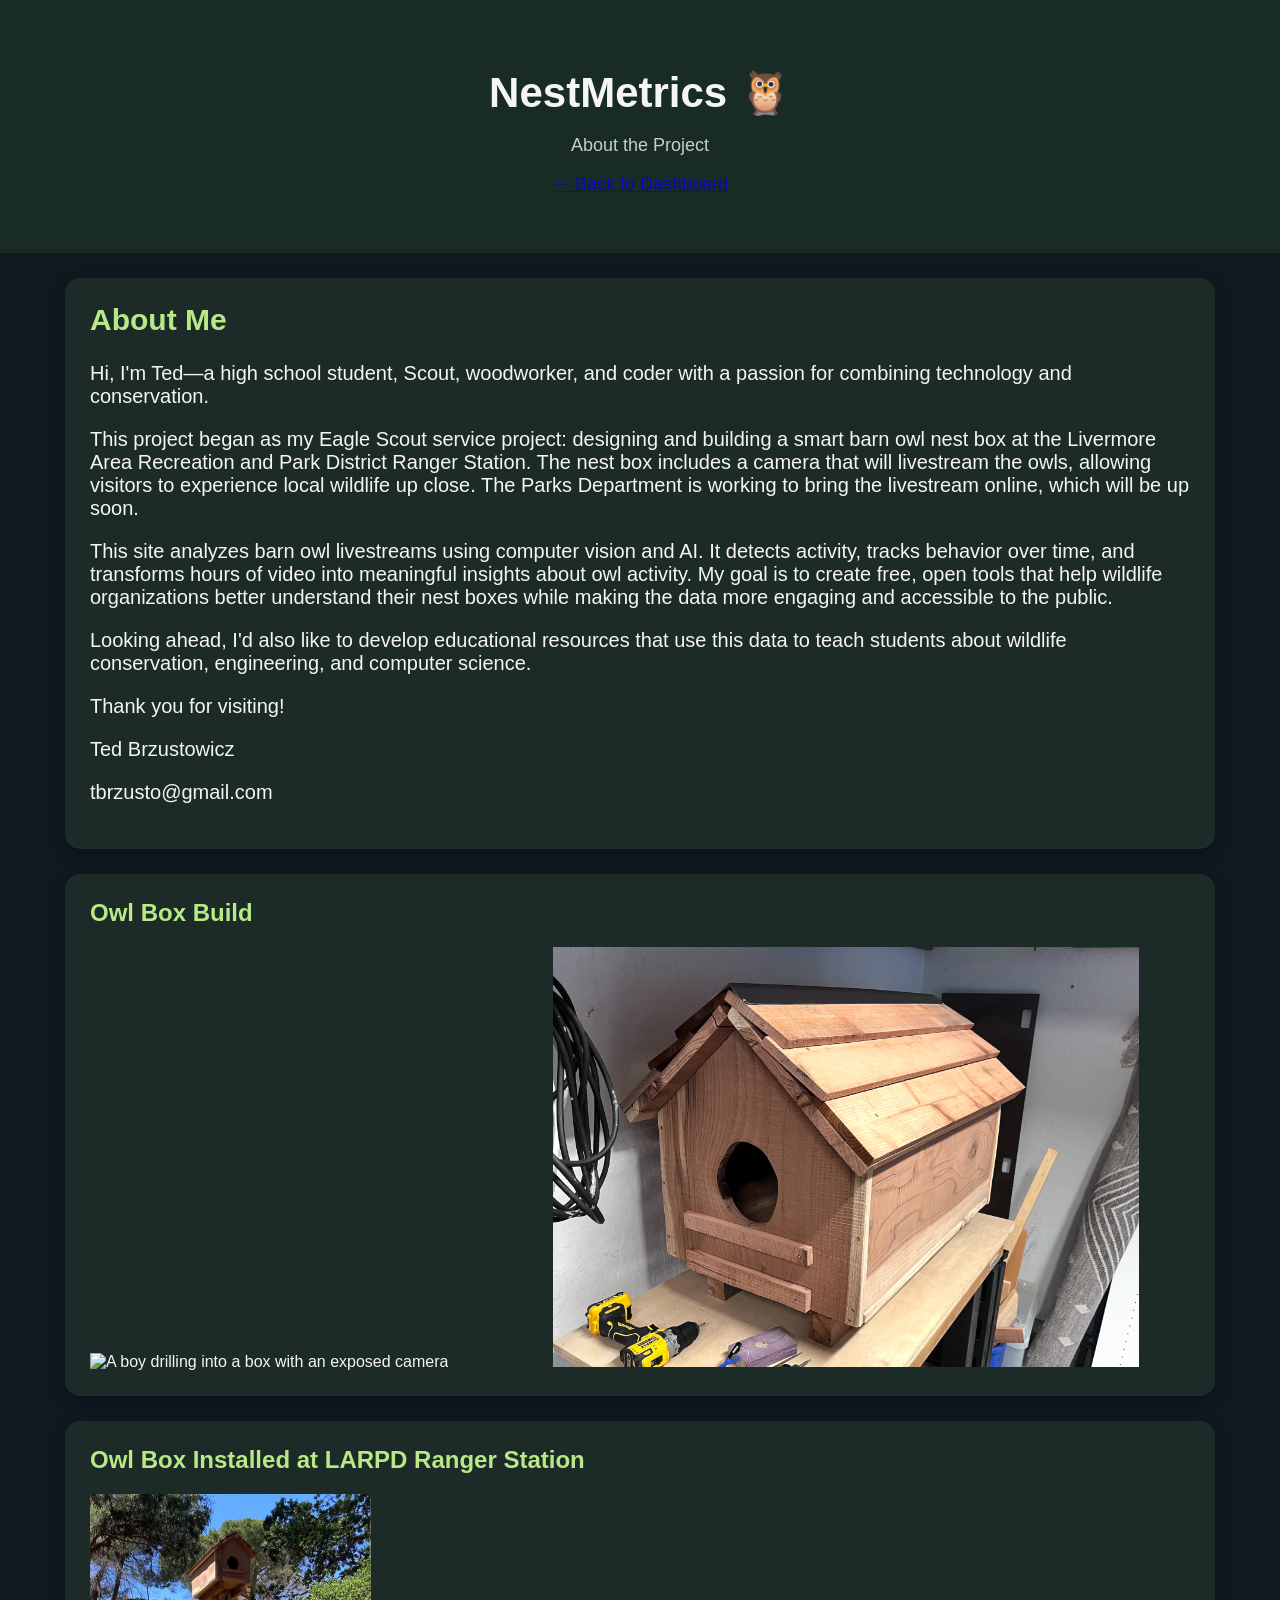
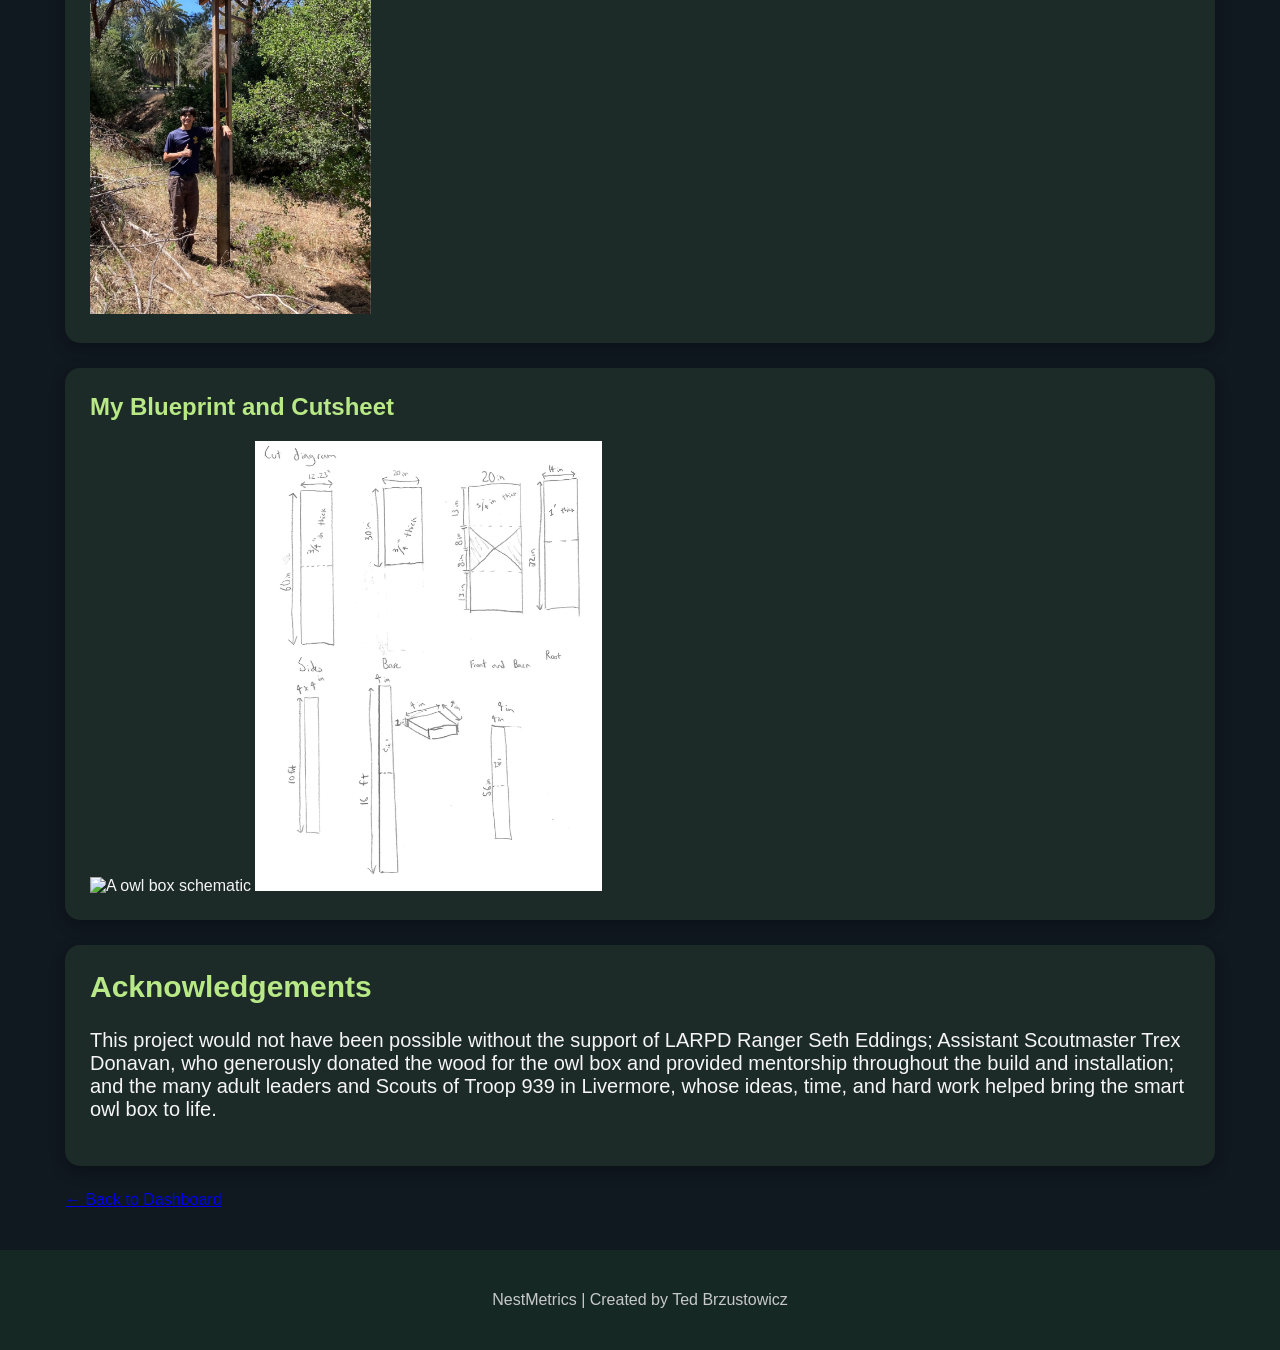
==== docs/about.html @ 57b9748a "Update about.html" ====
<!DOCTYPE html>
<html lang="en">
<head>
    <meta charset="UTF-8">
    <meta name="viewport" content="width=device-width, initial-scale=1.0">
    <title>About | NestMetrics</title>
    <link rel="stylesheet" href="style.css">
</head>
<body>
    <header>
        <h1>NestMetrics 🦉</h1>
        <p>About the Project</p>
        
        <p><a href="index.html">&larr; Back to Dashboard</a></p>
    </header>
    <main>
        <div class="card" style="font-size: 20px;">
            <h2>About Me</h2>
            <p>Hi, I'm Ted—a high school student, Scout, woodworker, and coder with a passion for combining technology and conservation.</p>
            
            <p>This project began as my Eagle Scout service project: designing and building a smart barn owl nest box at the Livermore Area Recreation and Park District Ranger Station. The nest box includes a camera that will livestream the owls, allowing visitors to experience local wildlife up close. The Parks Department is working to bring the livestream online, which will be up soon.</p>

            <p>This site analyzes barn owl livestreams using computer vision and AI. It detects activity, tracks behavior over time, and transforms hours of video into meaningful insights about owl activity. My goal is to create free, open tools that help wildlife organizations better understand their nest boxes while making the data more engaging and accessible to the public.</p>

            <p>Looking ahead, I'd also like to develop educational resources that use this data to teach students about wildlife conservation, engineering, and computer science.</p>

            <p>Thank you for visiting!</p>

            <p>Ted Brzustowicz</p>
            <p>tbrzusto@gmail.com</p>
            
        </div>

        <div class="card">
            <h2>Owl Box Build</h2>
            
            <img src="box_drilling.webp" style="width: auto; height: 420px; margin-right: 100px;" alt="A boy drilling into a box with an exposed camera">
            <img src="box_complete.webp" style="width: auto; height: 420px;" alt="A complete owl box sitting on a table">
            
        </div>

        <div class="card">
            <h2>Owl Box Installed at LARPD Ranger Station</h2>
            
            <img src="box_me.webp" style="width: auto; height: 420px;" alt="A smiling boy and a tall owl box">
            
        </div>

        <div class="card">
            <h2>My Blueprint and Cutsheet</h2>
            
            <img src="Final Schematic - Owl Box.webp" style="width: auto; height: 450px;" alt="A owl box schematic">
            <img src="Cut Diagram.webp" style="width: auto; height: 450px;" alt="A cut sheet for a bunch of wood">
            
        </div>
        
        <div class="card" style="font-size: 20px;">
            <h2>Acknowledgements</h2>
            <p>This project would not have been possible without the support of LARPD Ranger Seth Eddings; Assistant Scoutmaster Trex Donavan, who generously donated the wood for the owl box and provided mentorship throughout the build and installation; and the many adult leaders and Scouts of Troop 939 in Livermore, whose ideas, time, and hard work helped bring the smart owl box to life.</p>
            
        </div>
        
        
        <p><a href="index.html">&larr; Back to Dashboard</a></p>
    </main>
    <footer>
        <p>NestMetrics | Created by Ted Brzustowicz</p>
    </footer>
</body>
</html>
---- docs/style.css ----
* {
    box-sizing: border-box;
}

body {
    margin: 0;
    font-family: Arial, Helvetica, sans-serif;
    background: #101820;
    color: #f5f5f5;
}


/* Header */

header {
    text-align: center;
    padding: 40px 20px;
    background: #182c25;
}

header h1 {
    font-size: 42px;
    margin-bottom: 10px;
}

header p {
    font-size: 18px;
    opacity: 0.8;
}


/* Main layout */

main {
    max-width: 1200px;
    margin: auto;
    padding: 25px;
}

/* Stream switch nav */
.stream-nav {
    display: flex;
    justify-content: center;
    gap: 10px;
    padding: 0 20px 20px;
    flex-wrap: wrap;
}
.stream-btn {
    padding: 15px 75px;
    border-radius: 10px;
    background: #1c2b27;
    color: #f5f5f5;
    font-size: 15px;
    font-weight: bold;
    text-decoration: none;
    transition: background 0.2s ease, color 0.2s ease;
    border: 2px solid #2e4a26;
}
.stream-btn:hover {
    background: #6fae53;
    color: #101820;
}
.stream-btn.active {
    background: #b8e986;
    color: #101820;
    box-shadow: inset 0 2px 4px rgba(0,0,0,0.4);
    pointer-events: none;
}
.stream-btn:visited {
    color: #f5f5f5;
}
.stream-btn.active:visited {
    color: #101820;
}

/* Cards */

.card {
    background: #1c2b27;
    border-radius: 15px;
    padding: 25px;
    margin-bottom: 25px;
    box-shadow: 0 5px 15px rgba(0,0,0,0.3);
}


.card h2 {
    margin-top: 0;
    color: #b8e986;
}


/* Video */

.video-container {
    position: relative;
    width: 100%;
    padding-bottom: 56.25%;
    height: 0;
    overflow: hidden;
    border-radius: 10px;
}


.video-container iframe {
    position: absolute;
    width: 100%;
    height: 100%;
    border: none;
}



/* Dashboard cards */

.dashboard-grid {
    display: grid;
    grid-template-columns: repeat(3, 1fr);
    gap: 20px;
}


.dashboard-grid .card {
    text-align: center;
}


.dashboard-grid p {
    font-size: 32px;
    font-weight: bold;
    margin-bottom: 0;
    color: #ffffff;
}

/* Temp & Weather */

.weather-dashboard-grid {
    display: grid;
    grid-template-columns: repeat(2, 1fr);
    gap: 20px;
}


.weather-dashboard-grid .card {
    text-align: center;
}


.weather-dashboard-grid p {
    font-size: 32px;
    font-weight: bold;
    margin-bottom: 0;
    color: #ffffff;
}


/* Charts */

canvas {
    max-height: 400px;
}



/* Footer */

footer {
    text-align: center;
    padding: 25px;
    background: #182c25;
    opacity: 0.8;
}



/* Mobile support */

@media (max-width: 900px) {

    .dashboard-grid {
        grid-template-columns: repeat(2, 1fr);
    }

}


@media (max-width: 600px) {

    header h1 {
        font-size: 32px;
    }


    .dashboard-grid {
        grid-template-columns: 1fr;
    }


    main {
        padding: 15px;
    }

}

a:visited {
  color: royalblue; /* Replace 'blue' with the website's link color */
}
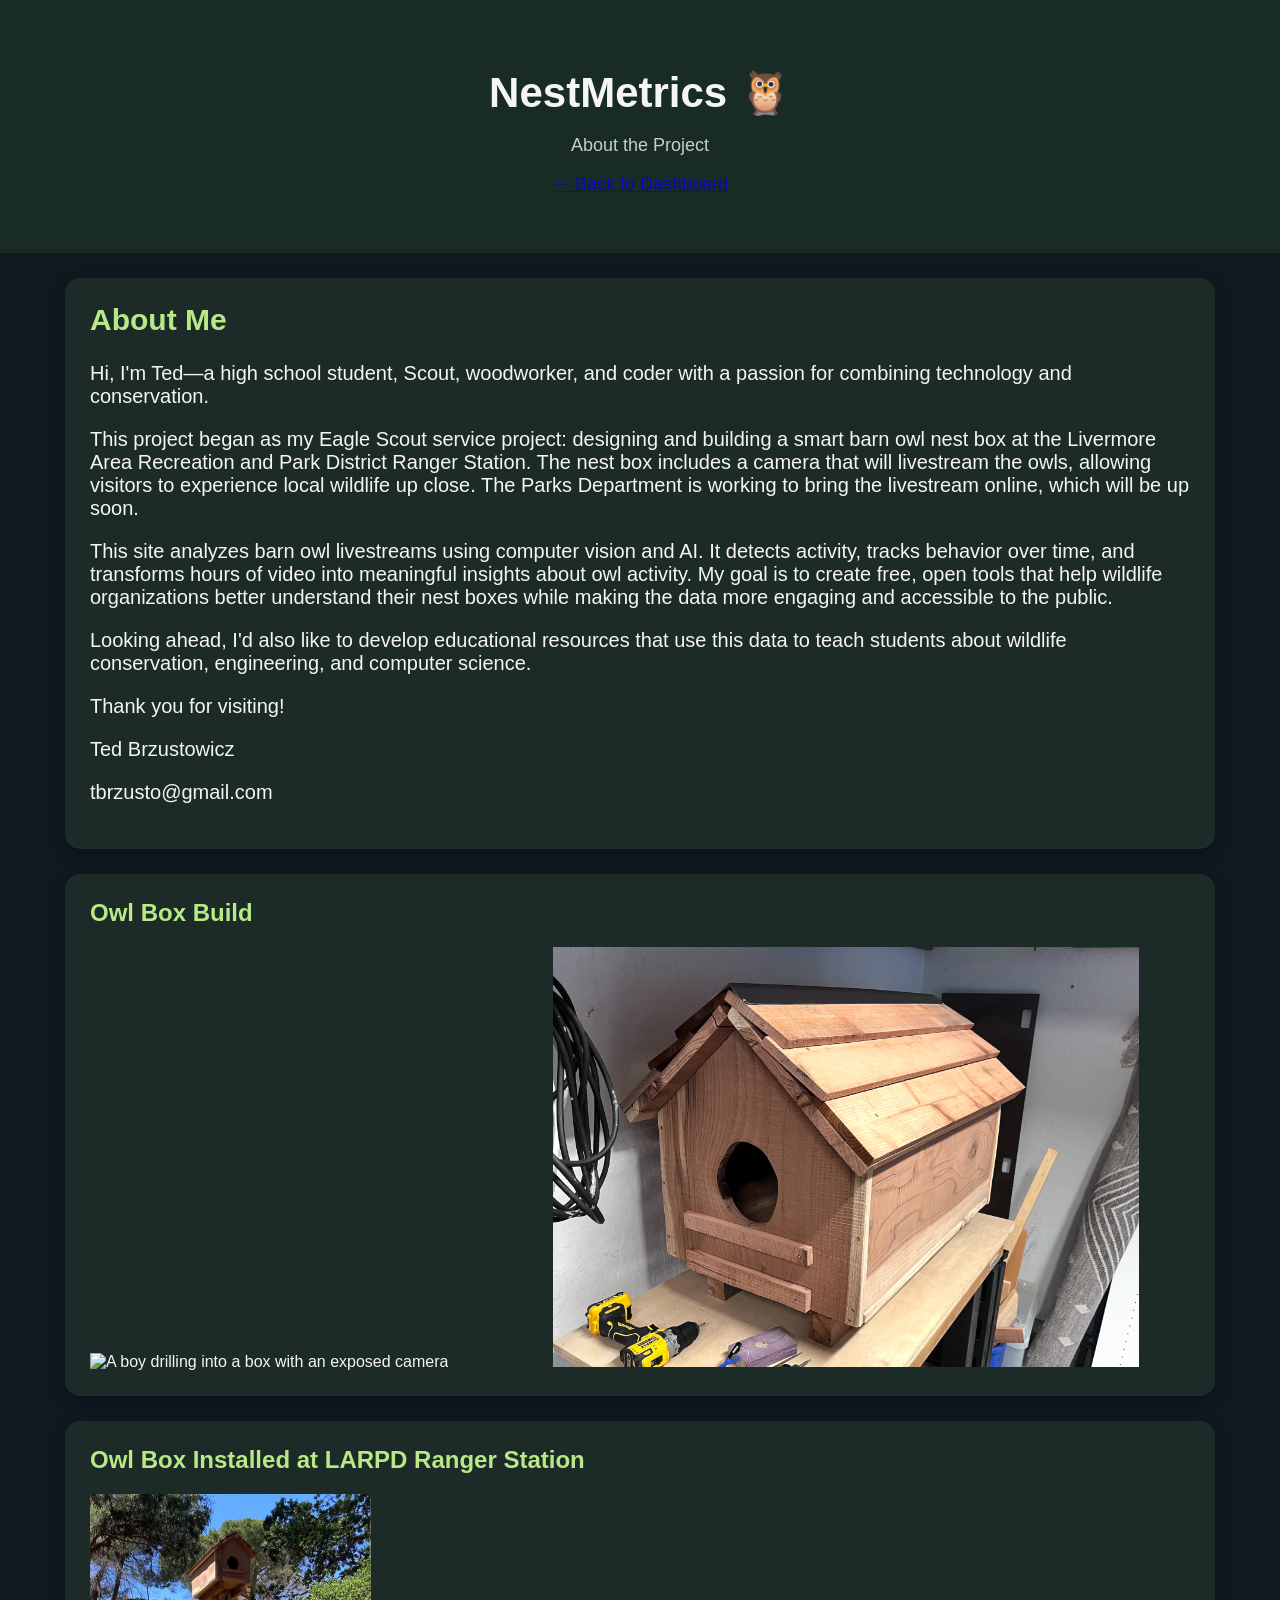
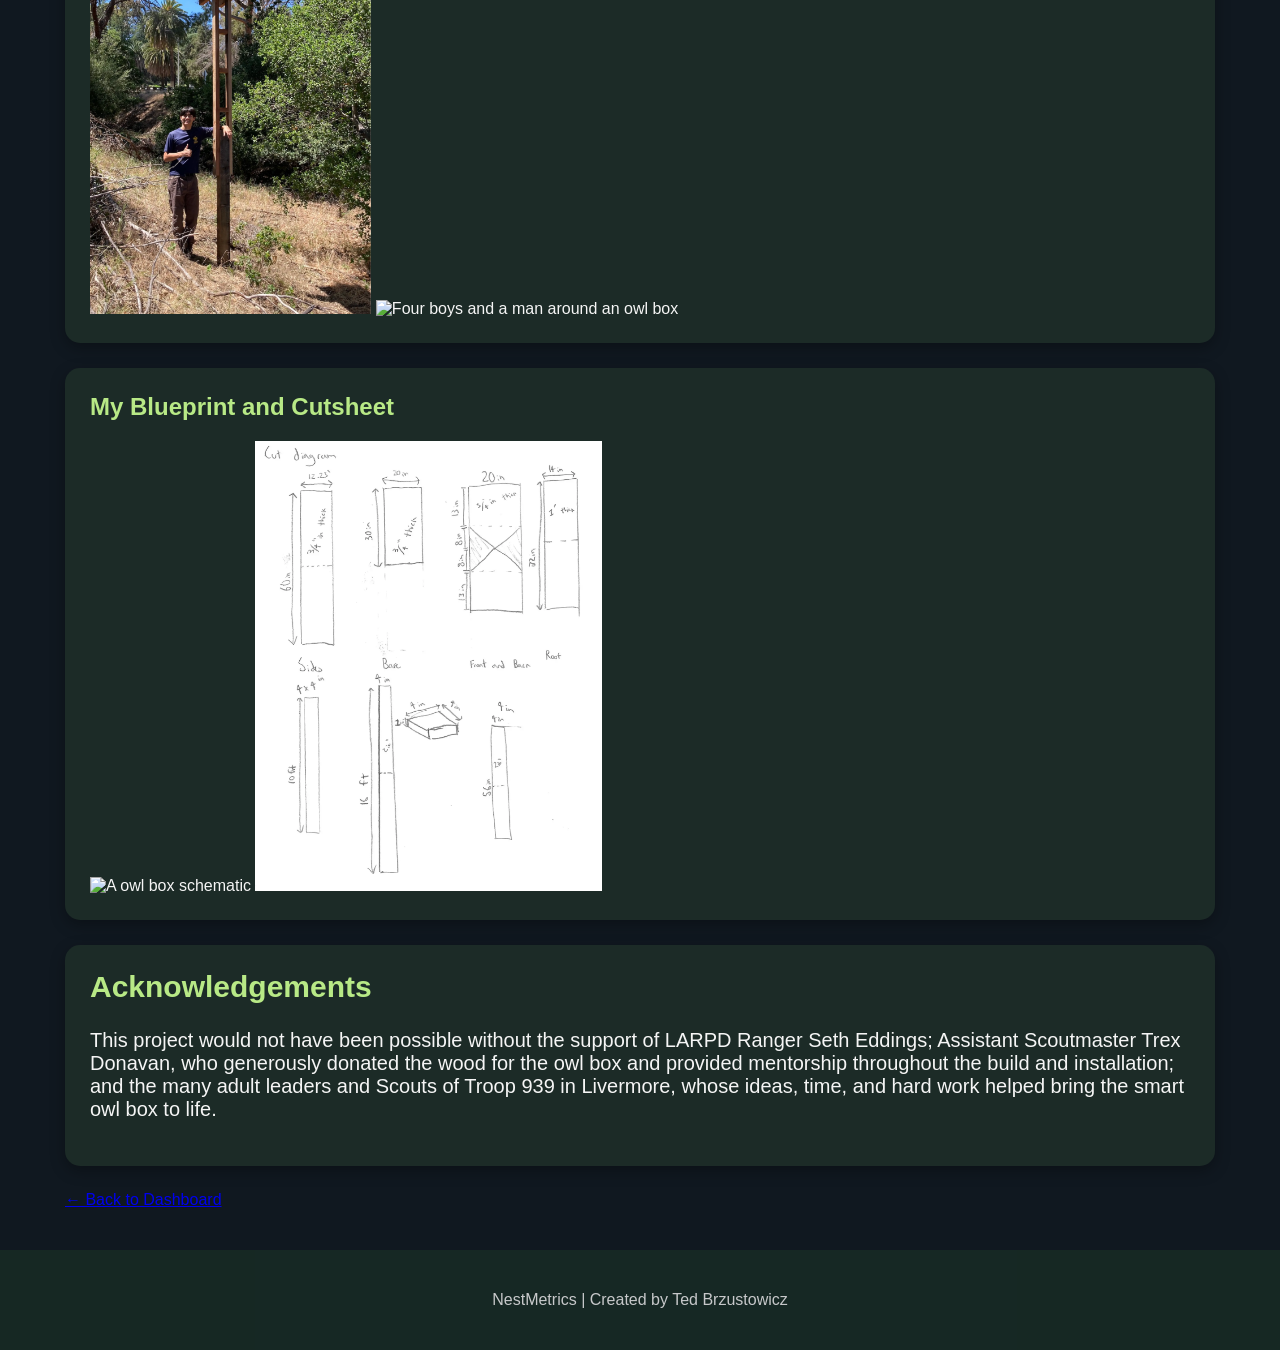
==== commit 0b8f0681: "Update about.html" ====
--- a/docs/about.html
+++ b/docs/about.html
@@ -4,6 +4,7 @@
     <meta charset="UTF-8">
     <meta name="viewport" content="width=device-width, initial-scale=1.0">
     <title>About | NestMetrics</title>
+    <link rel="icon" type="image/png" href="owl-favicon-32x32.png">
     <link rel="stylesheet" href="style.css">
 </head>
 <body>
@@ -43,6 +44,7 @@
             <h2>Owl Box Installed at LARPD Ranger Station</h2>
             
             <img src="box_me.webp" style="width: auto; height: 420px;" alt="A smiling boy and a tall owl box">
+            <img src="box_together" style="width: auto; height: 420px;" alt="Four boys and a man around an owl box">
             
         </div>
 
--- a/docs/style.css
+++ b/docs/style.css
@@ -202,6 +202,26 @@
 
 }
 
+/* Share Button */
+
+.share-button {
+    padding: 10px 75px;
+    border-radius: 10px;
+    background: #1c2b27;
+    color: #f5f5f5;
+    font-size: 15px;
+    font-weight: bold;
+    text-decoration: none;
+    transition: background 0.2s ease, color 0.2s ease;
+    border: 2px solid #2e4a26;
+}
+.share-button:hover {
+    background: #6fae53;
+    color: #101820;
+.share-button:visited {
+    color: #f5f5f5;
+}
+
 a:visited {
   color: royalblue; /* Replace 'blue' with the website's link color */
 }
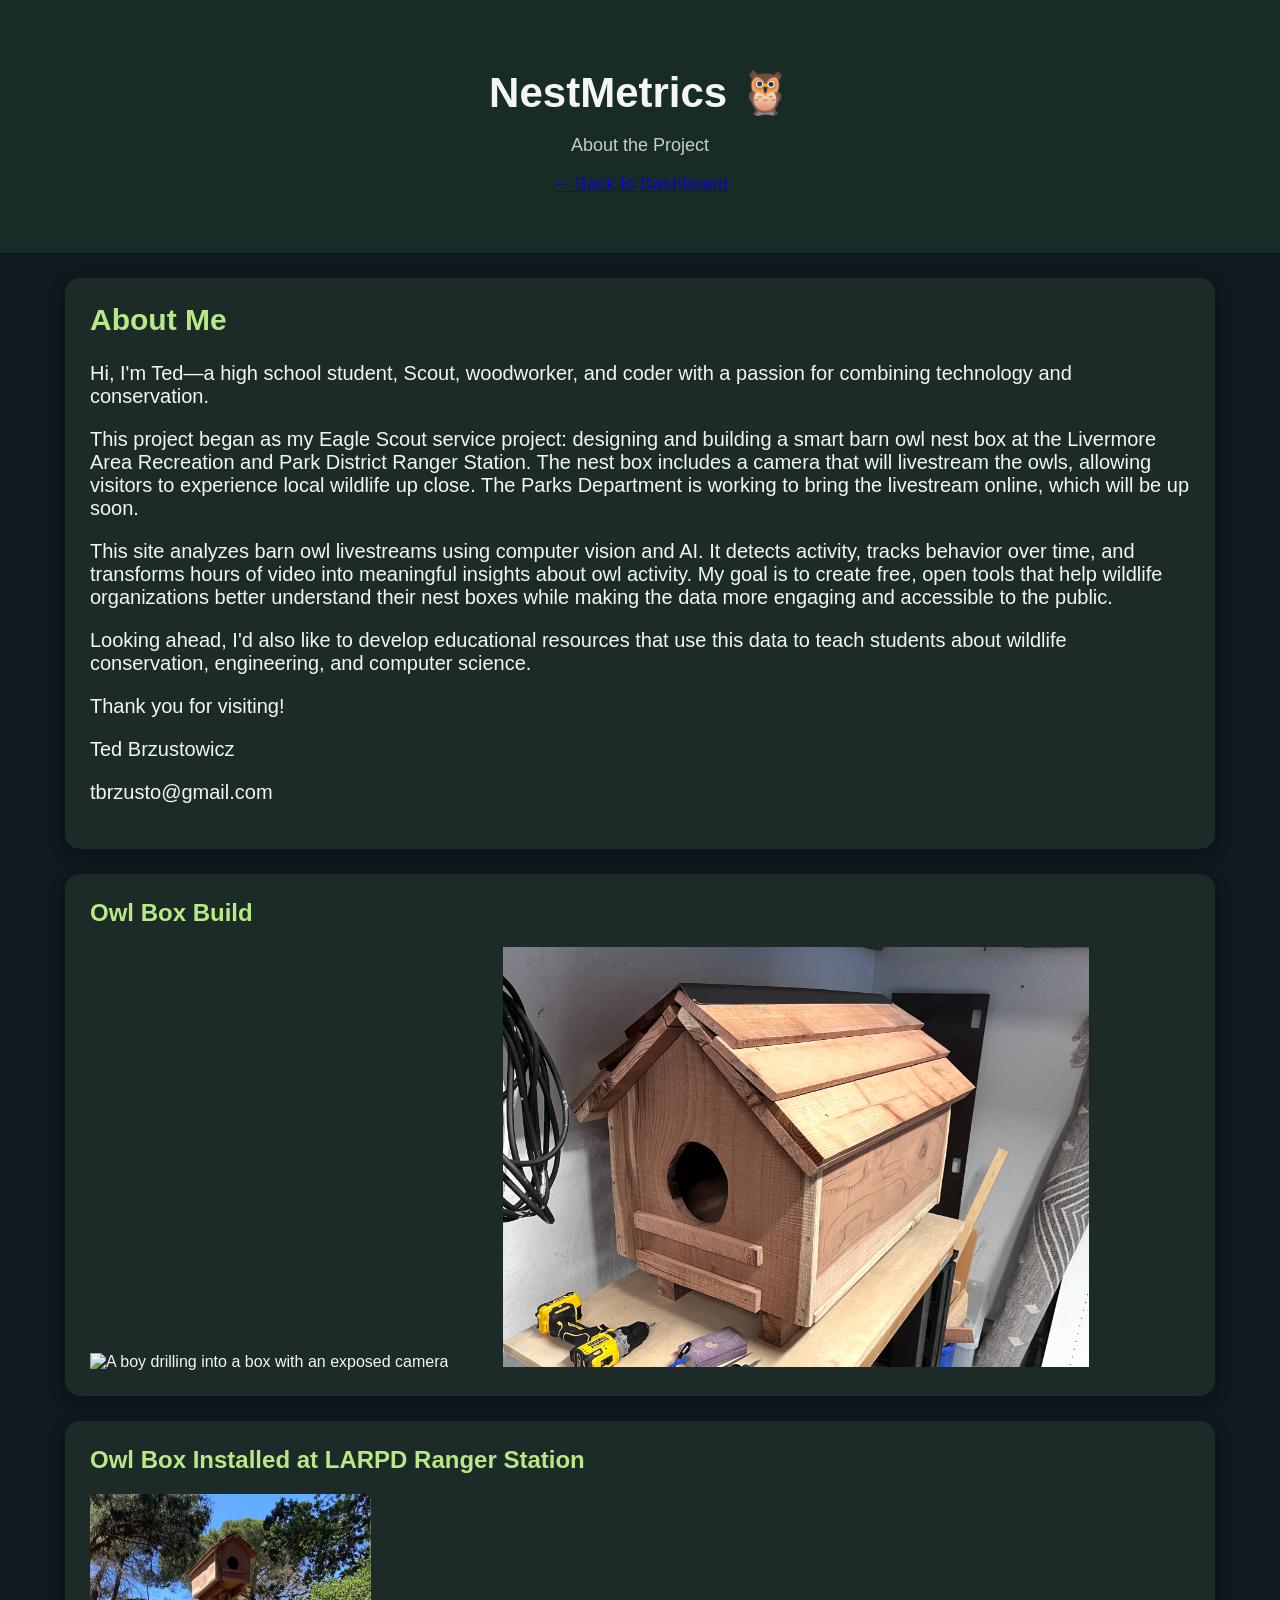
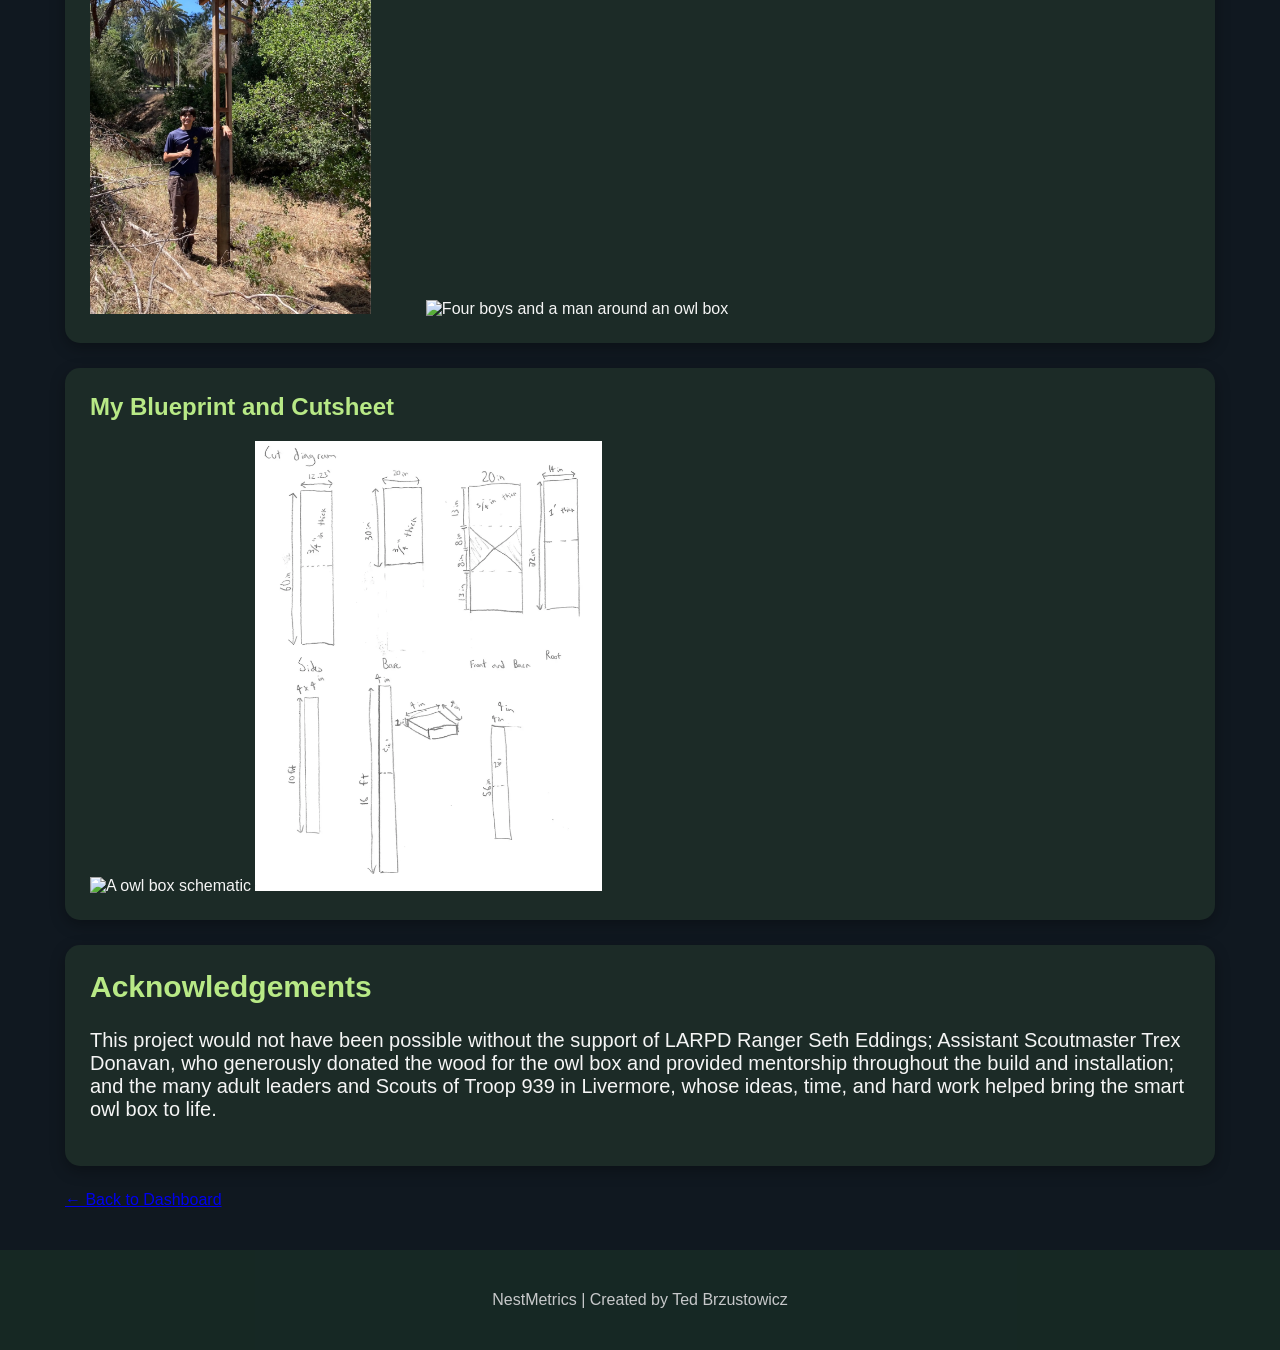
==== commit da4187b1: "Update about.html" ====
--- a/docs/about.html
+++ b/docs/about.html
@@ -35,7 +35,7 @@
         <div class="card">
             <h2>Owl Box Build</h2>
             
-            <img src="box_drilling.webp" style="width: auto; height: 420px; margin-right: 100px;" alt="A boy drilling into a box with an exposed camera">
+            <img src="box_drilling.webp" style="width: auto; height: 420px; margin-right: 50px;" alt="A boy drilling into a box with an exposed camera">
             <img src="box_complete.webp" style="width: auto; height: 420px;" alt="A complete owl box sitting on a table">
             
         </div>
@@ -43,7 +43,7 @@
         <div class="card">
             <h2>Owl Box Installed at LARPD Ranger Station</h2>
             
-            <img src="box_me.webp" style="width: auto; height: 420px;" alt="A smiling boy and a tall owl box">
+            <img src="box_me.webp" style="width: auto; height: 420px; margin-right: 50px;" alt="A smiling boy and a tall owl box">
             <img src="box_together" style="width: auto; height: 420px;" alt="Four boys and a man around an owl box">
             
         </div>
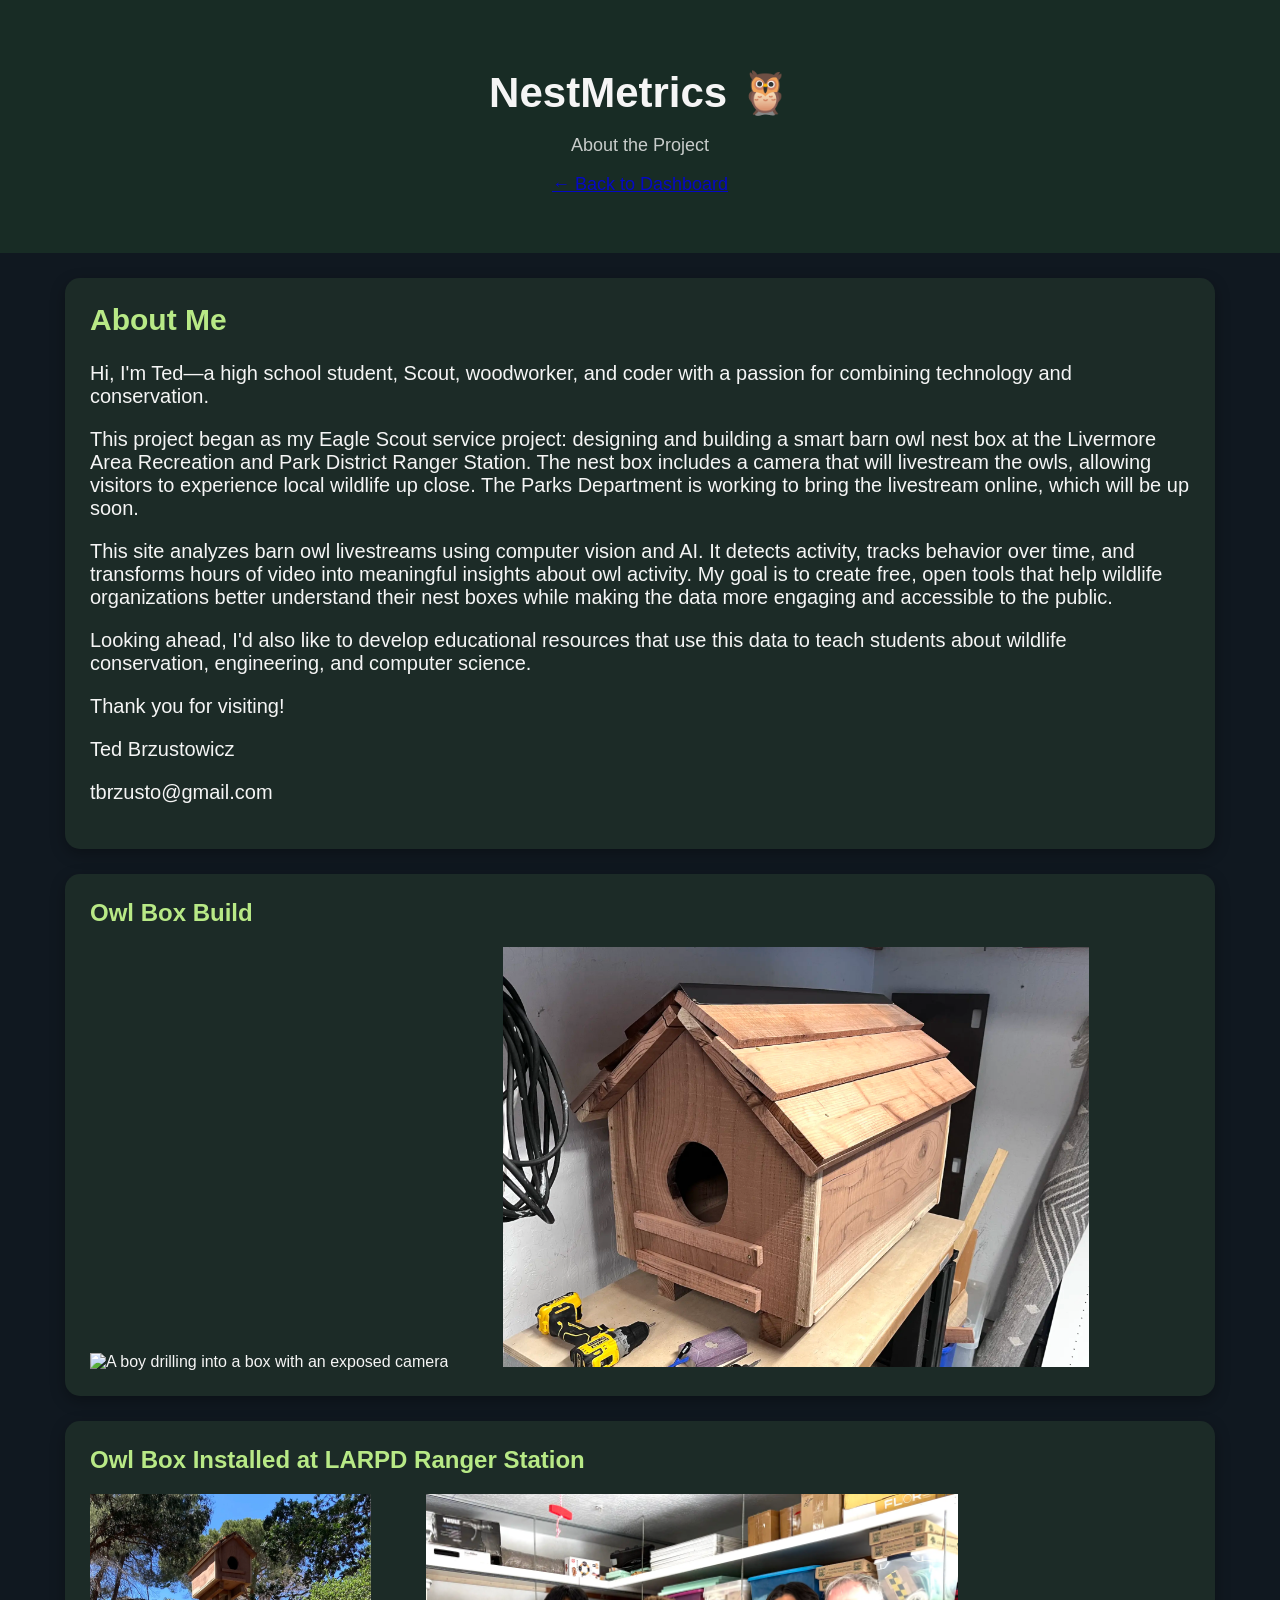
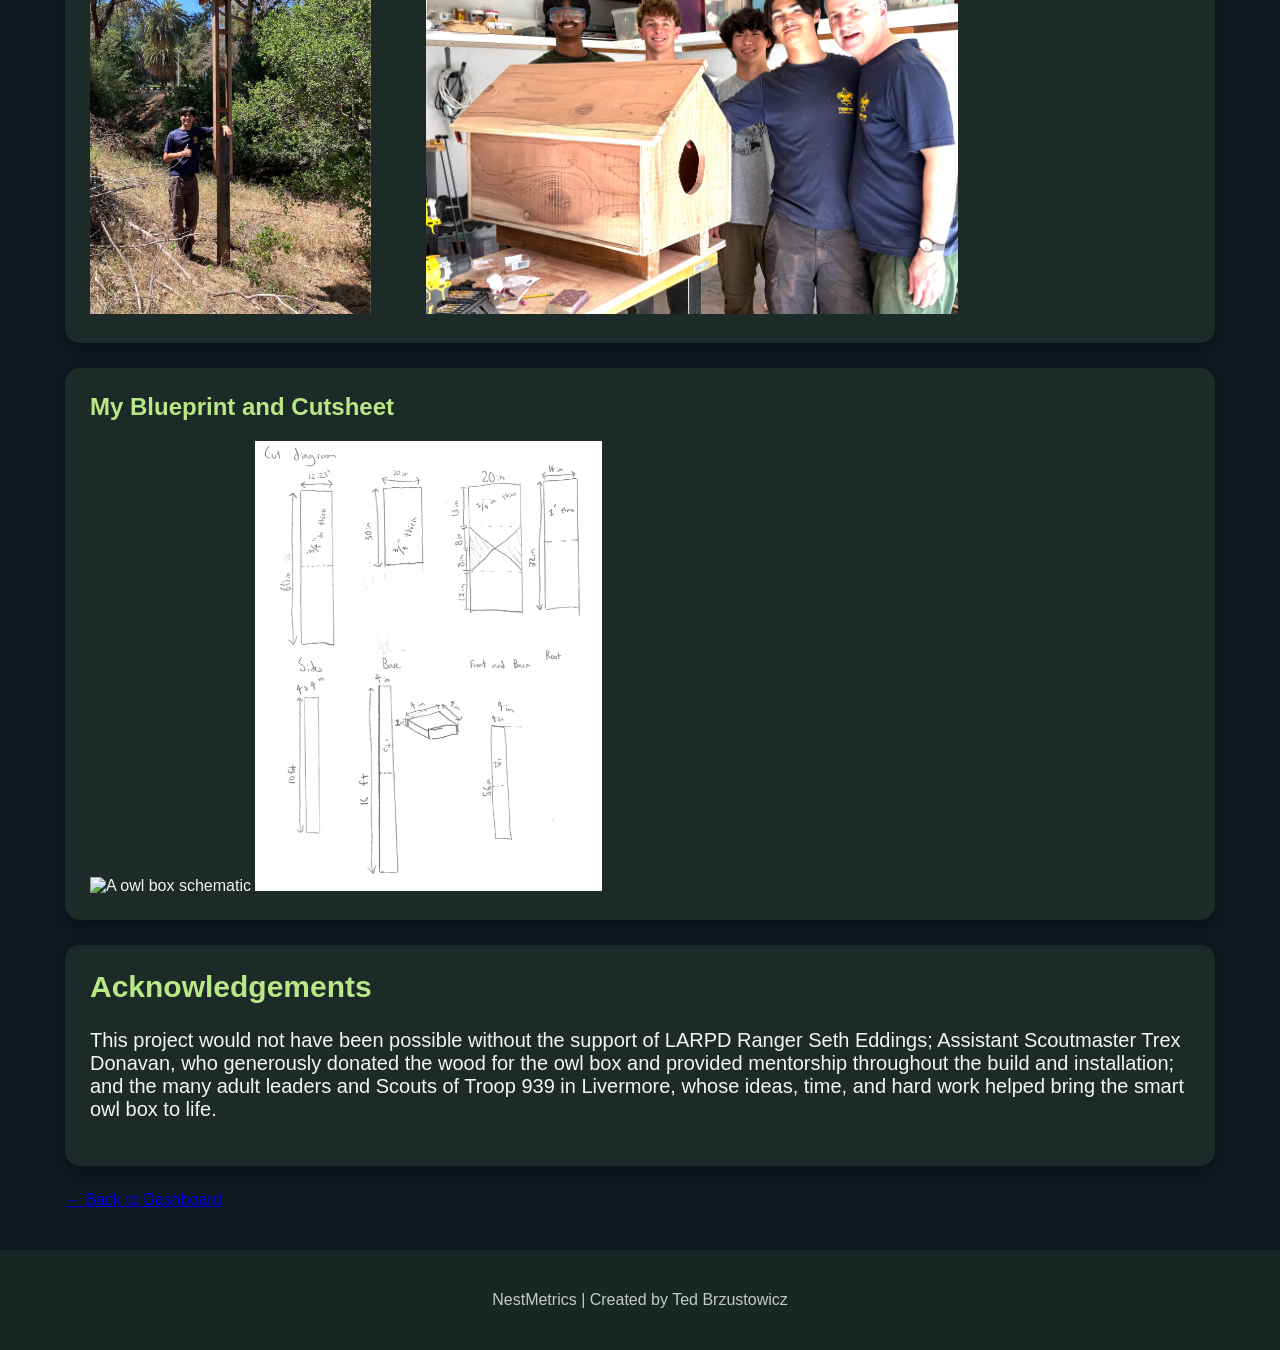
==== commit af3a5c6f: "Update about.html" ====
--- a/docs/about.html
+++ b/docs/about.html
@@ -44,7 +44,7 @@
             <h2>Owl Box Installed at LARPD Ranger Station</h2>
             
             <img src="box_me.webp" style="width: auto; height: 420px; margin-right: 50px;" alt="A smiling boy and a tall owl box">
-            <img src="box_together" style="width: auto; height: 420px;" alt="Four boys and a man around an owl box">
+            <img src="owl_together.webp" style="width: auto; height: 420px;" alt="Four boys and a man around an owl box">
             
         </div>
 
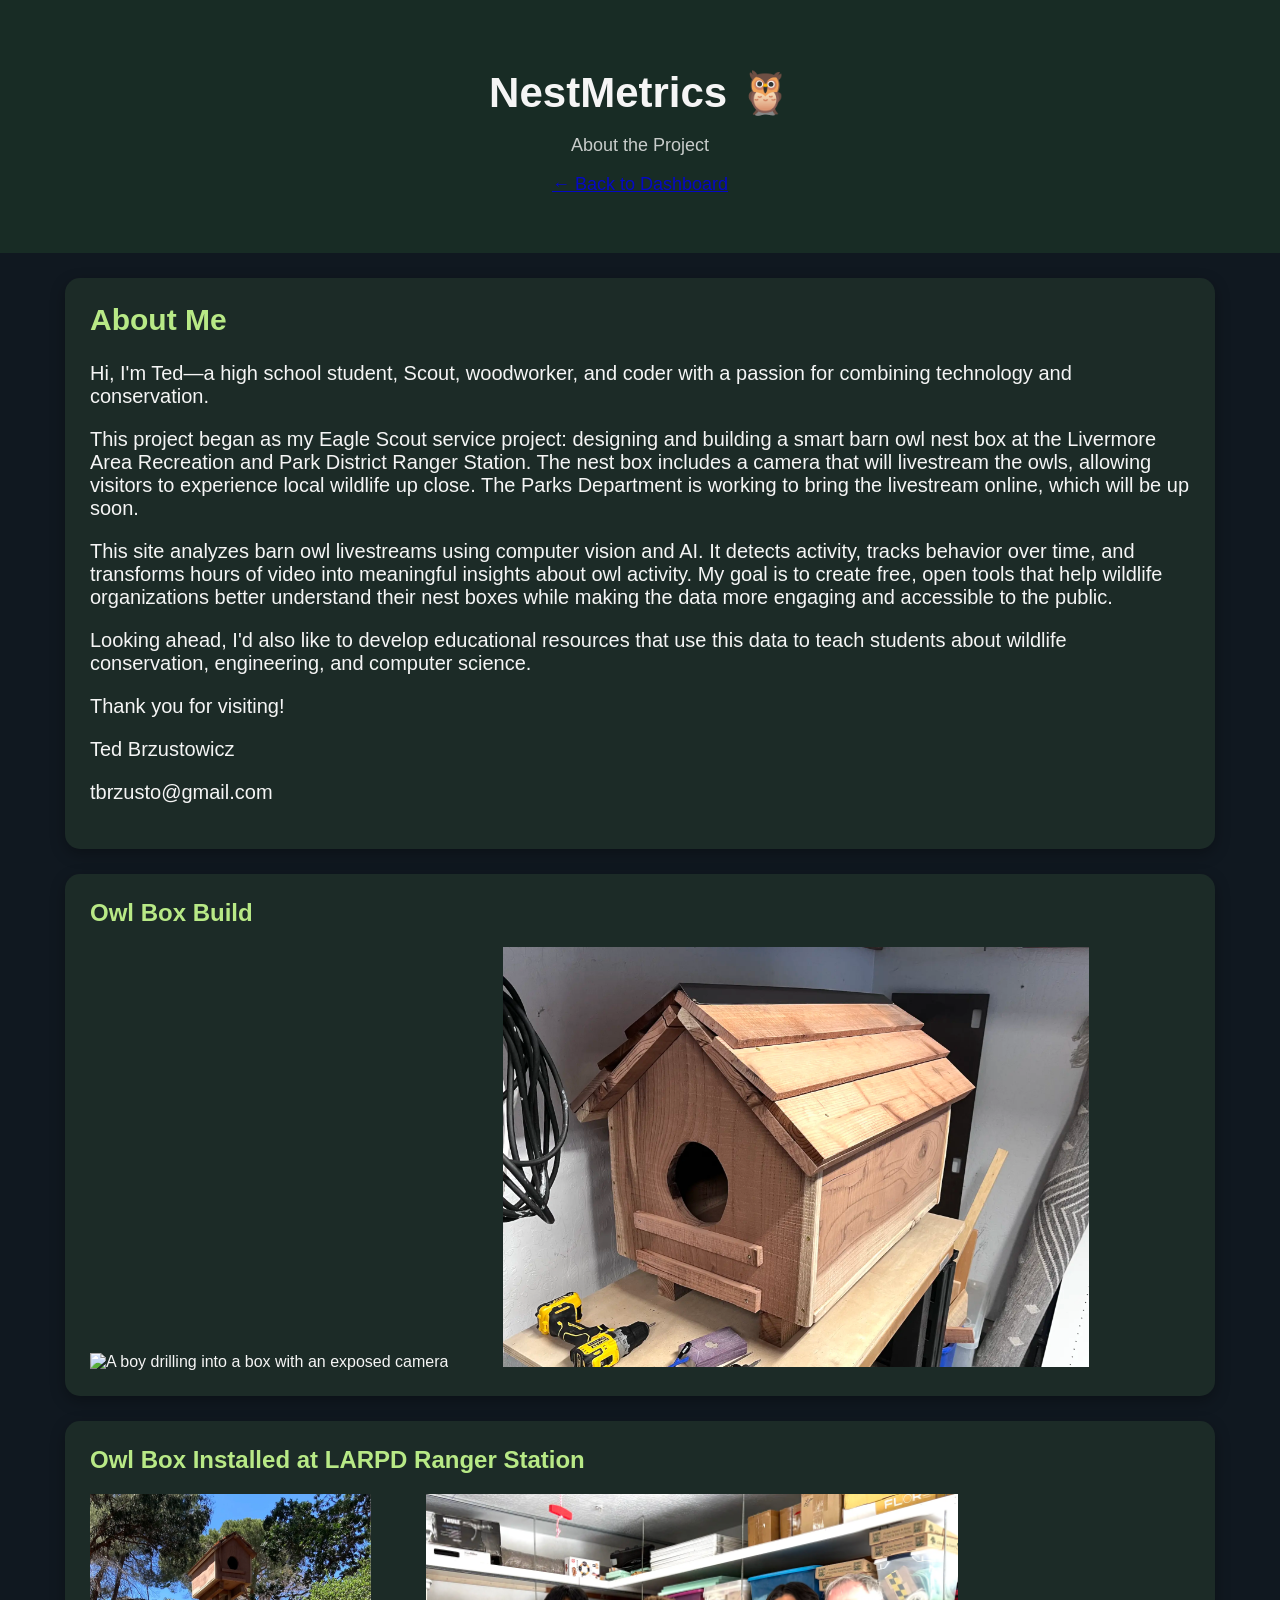
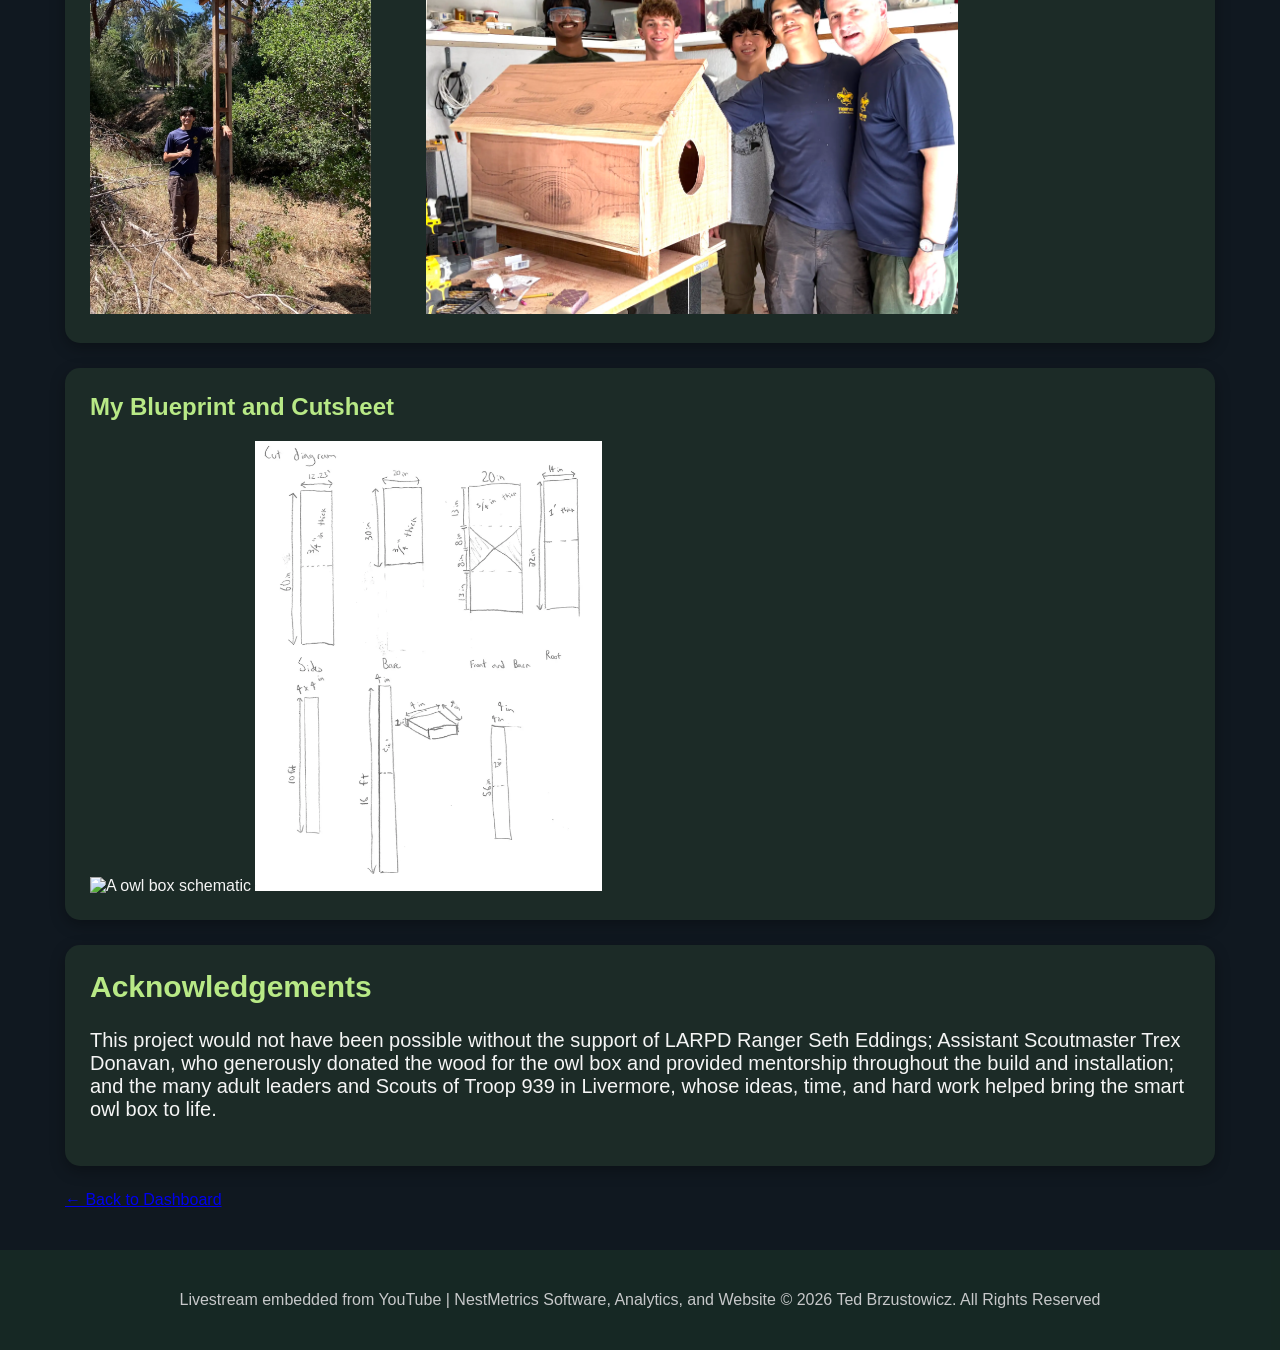
==== commit f57cdb69: "Update about.html" ====
--- a/docs/about.html
+++ b/docs/about.html
@@ -66,7 +66,7 @@
         <p><a href="index.html">&larr; Back to Dashboard</a></p>
     </main>
     <footer>
-        <p>NestMetrics | Created by Ted Brzustowicz</p>
+        <p>Livestream embedded from YouTube | NestMetrics Software, Analytics, and Website © 2026 Ted Brzustowicz. All Rights Reserved</p>
     </footer>
 </body>
 </html>
--- a/docs/style.css
+++ b/docs/style.css
@@ -218,6 +218,8 @@
 .share-button:hover {
     background: #6fae53;
     color: #101820;
+}
+
 .share-button:visited {
     color: #f5f5f5;
 }
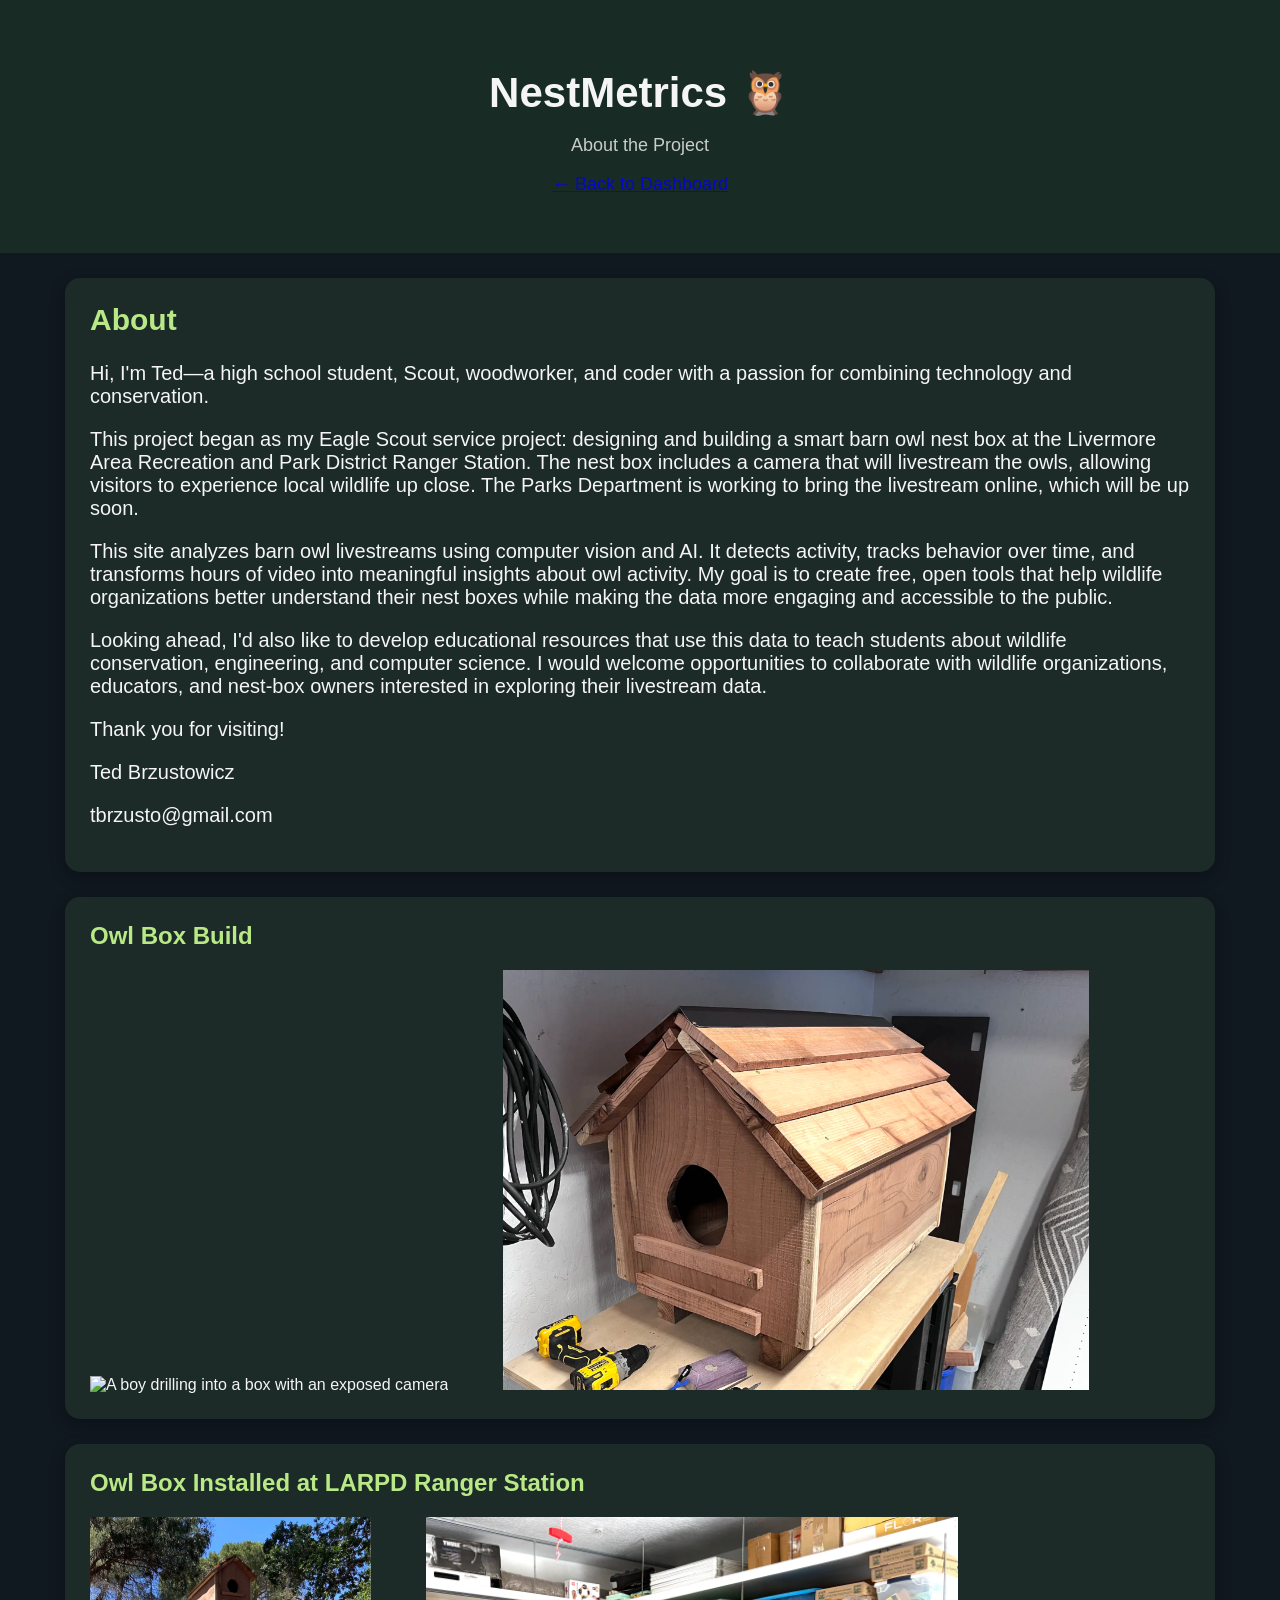
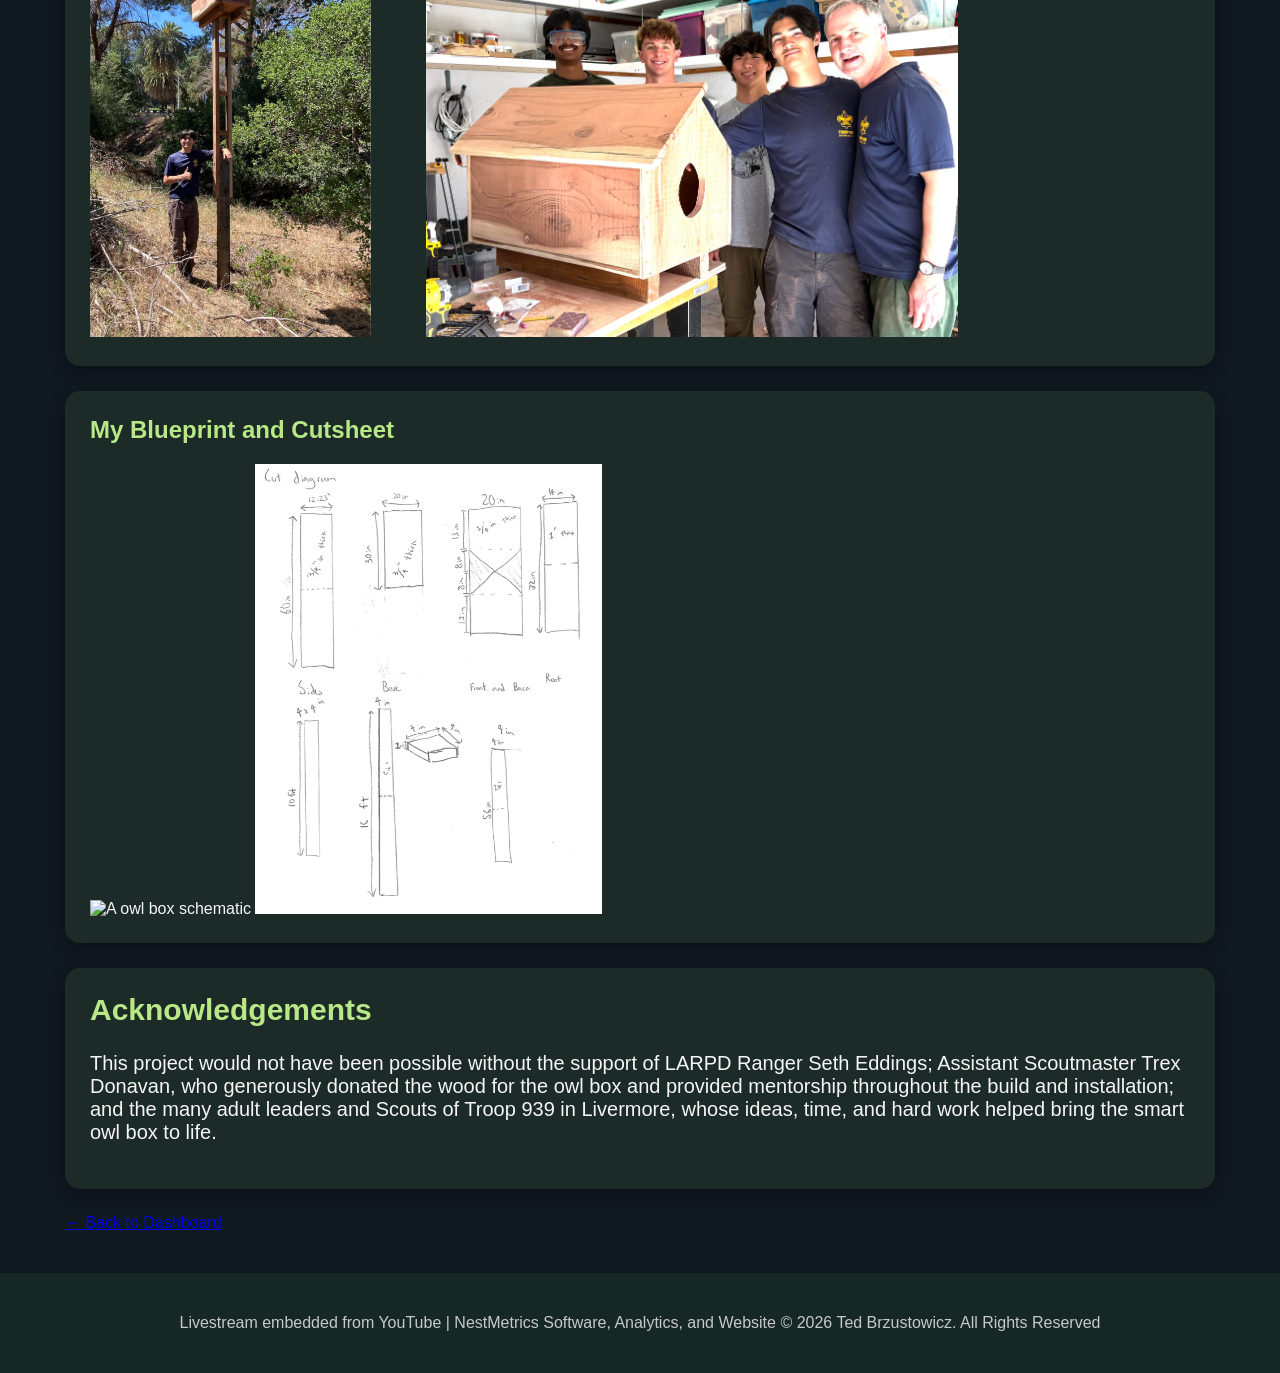
==== commit 4da76b03: "Update about.html" ====
--- a/docs/about.html
+++ b/docs/about.html
@@ -16,15 +16,15 @@
     </header>
     <main>
         <div class="card" style="font-size: 20px;">
-            <h2>About Me</h2>
+            <h2>About</h2>
             <p>Hi, I'm Ted—a high school student, Scout, woodworker, and coder with a passion for combining technology and conservation.</p>
             
             <p>This project began as my Eagle Scout service project: designing and building a smart barn owl nest box at the Livermore Area Recreation and Park District Ranger Station. The nest box includes a camera that will livestream the owls, allowing visitors to experience local wildlife up close. The Parks Department is working to bring the livestream online, which will be up soon.</p>
 
             <p>This site analyzes barn owl livestreams using computer vision and AI. It detects activity, tracks behavior over time, and transforms hours of video into meaningful insights about owl activity. My goal is to create free, open tools that help wildlife organizations better understand their nest boxes while making the data more engaging and accessible to the public.</p>
 
-            <p>Looking ahead, I'd also like to develop educational resources that use this data to teach students about wildlife conservation, engineering, and computer science.</p>
-
+            <p>Looking ahead, I'd also like to develop educational resources that use this data to teach students about wildlife conservation, engineering, and computer science. I would welcome opportunities to collaborate with wildlife organizations, educators, and nest-box owners interested in exploring their livestream data.</p>
+            
             <p>Thank you for visiting!</p>
 
             <p>Ted Brzustowicz</p>
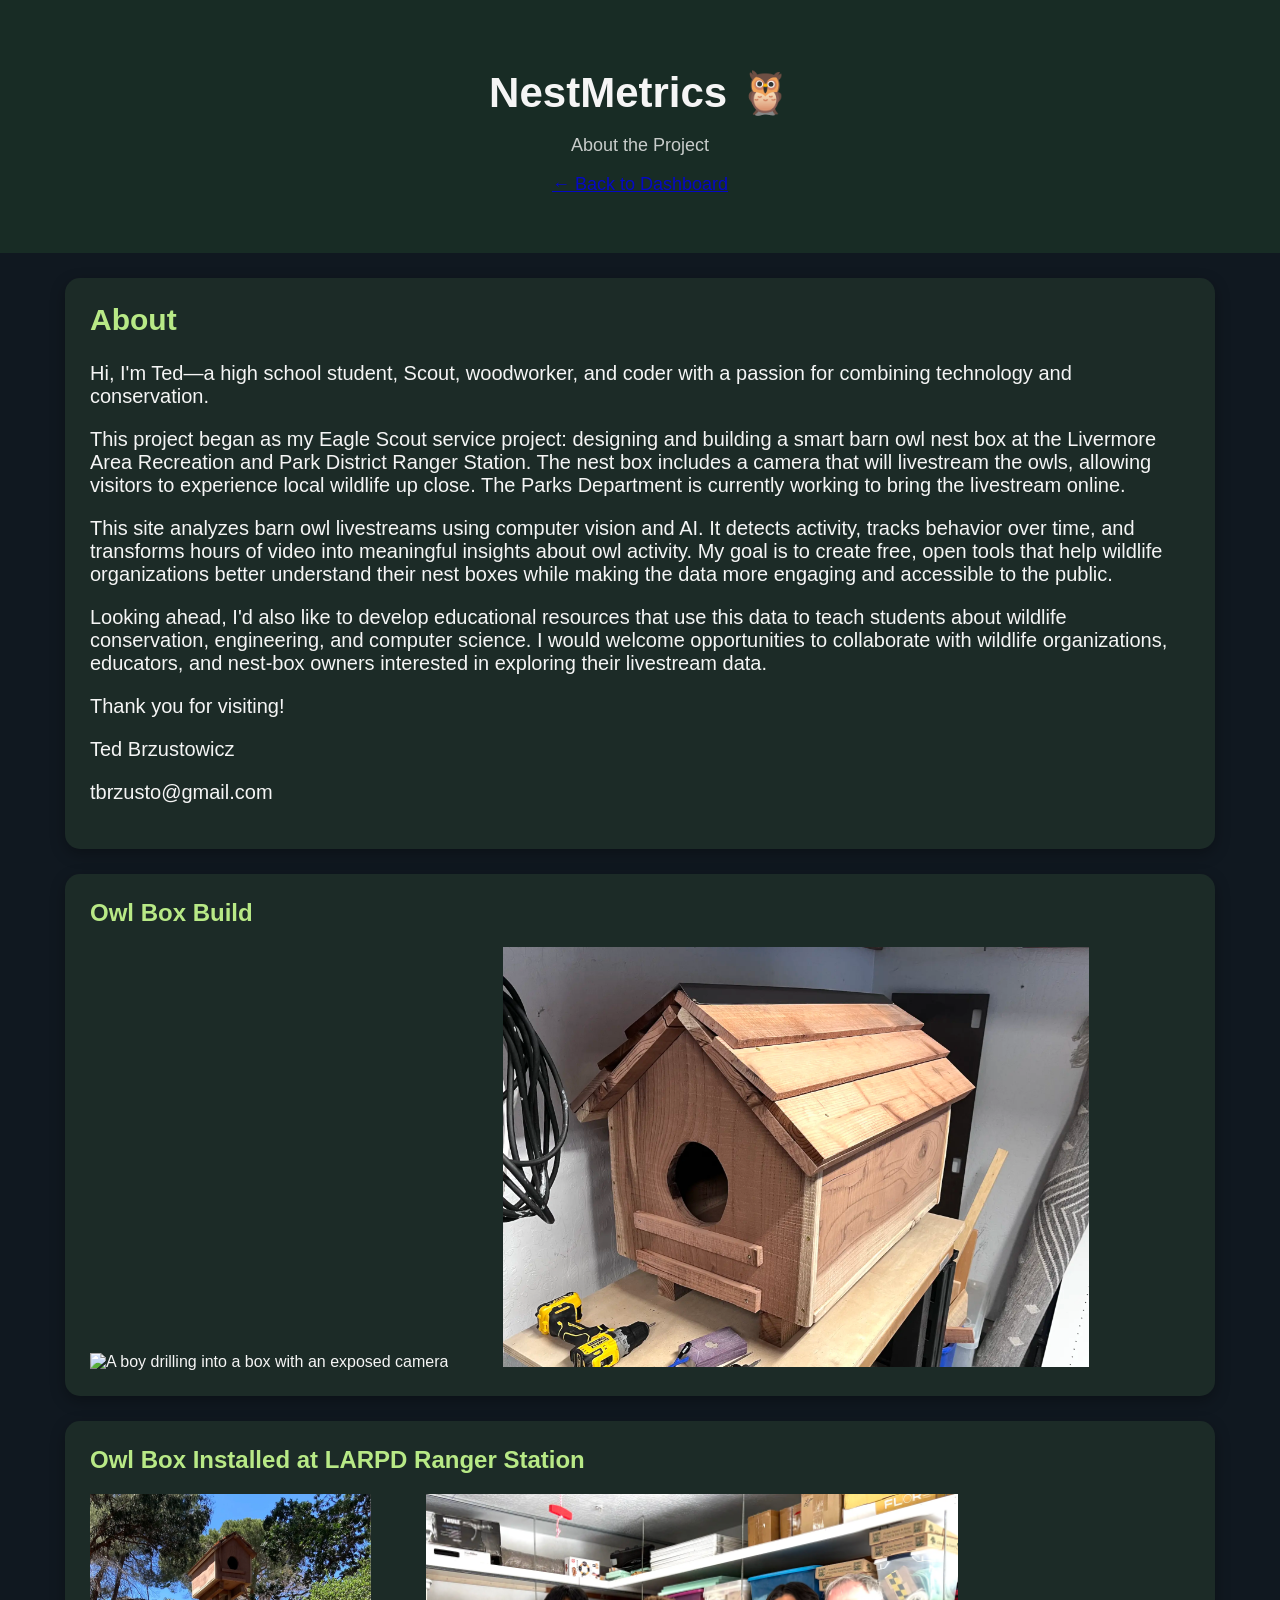
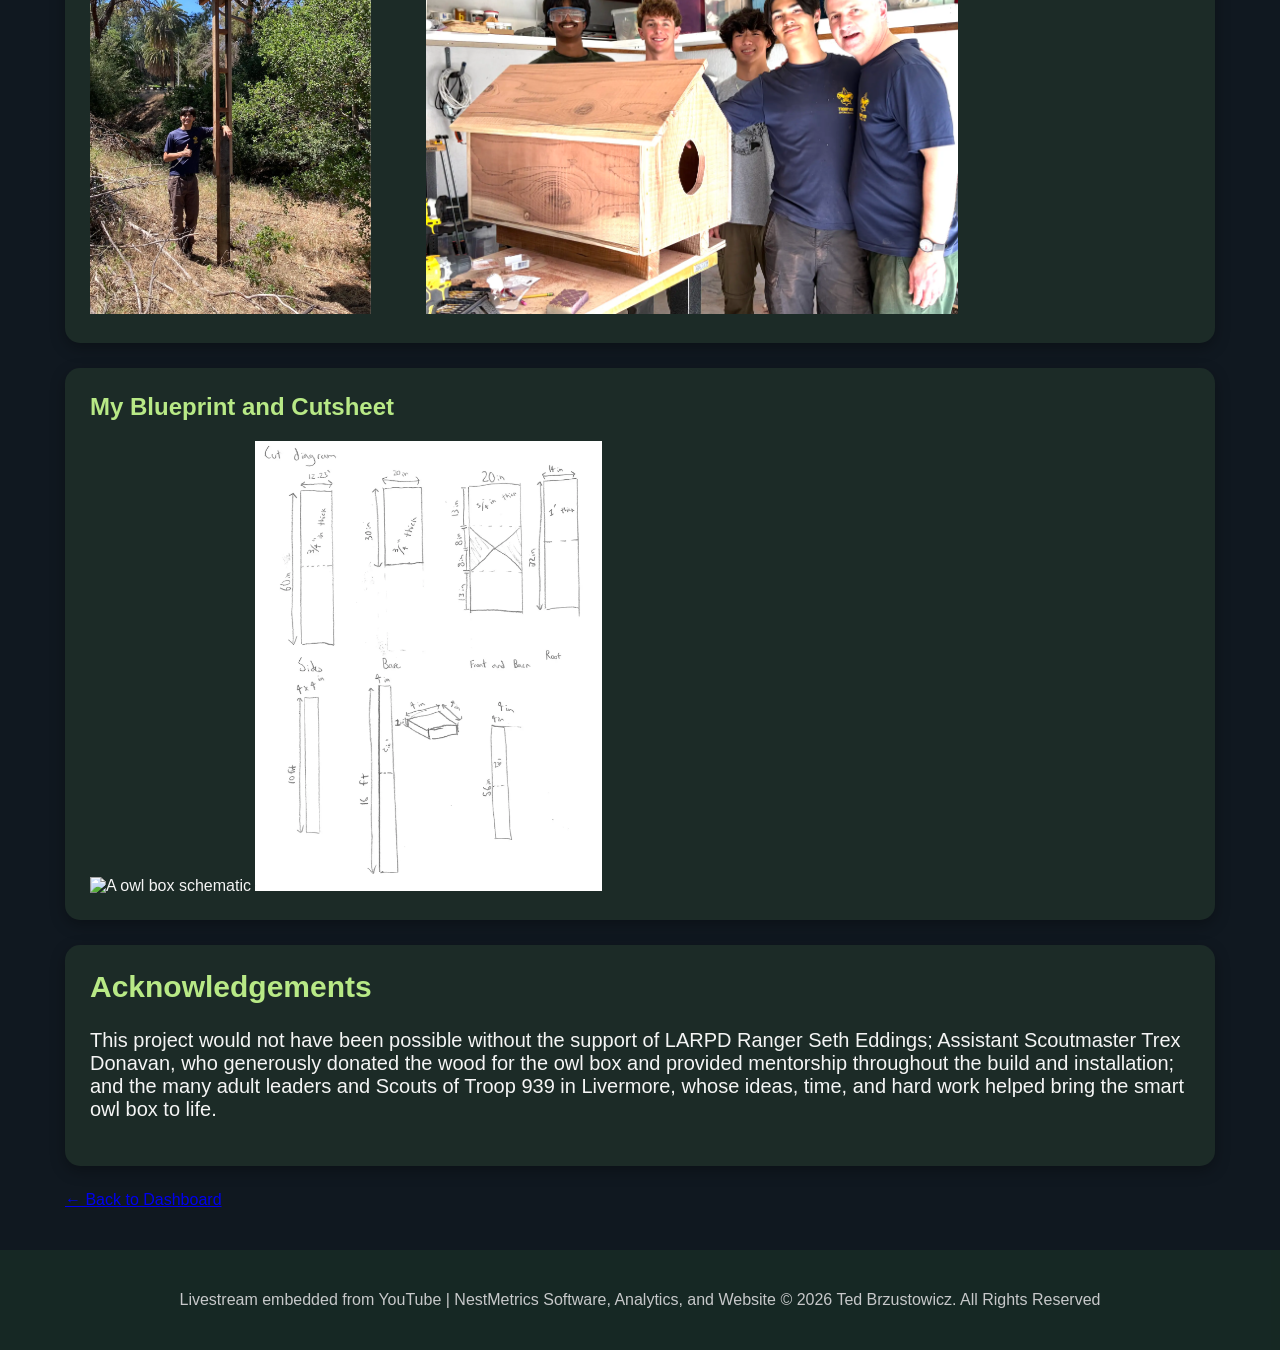
==== commit aa62ec32: "Update about.html" ====
--- a/docs/about.html
+++ b/docs/about.html
@@ -19,7 +19,7 @@
             <h2>About</h2>
             <p>Hi, I'm Ted—a high school student, Scout, woodworker, and coder with a passion for combining technology and conservation.</p>
             
-            <p>This project began as my Eagle Scout service project: designing and building a smart barn owl nest box at the Livermore Area Recreation and Park District Ranger Station. The nest box includes a camera that will livestream the owls, allowing visitors to experience local wildlife up close. The Parks Department is working to bring the livestream online, which will be up soon.</p>
+            <p>This project began as my Eagle Scout service project: designing and building a smart barn owl nest box at the Livermore Area Recreation and Park District Ranger Station. The nest box includes a camera that will livestream the owls, allowing visitors to experience local wildlife up close. The Parks Department is currently working to bring the livestream online.</p>
 
             <p>This site analyzes barn owl livestreams using computer vision and AI. It detects activity, tracks behavior over time, and transforms hours of video into meaningful insights about owl activity. My goal is to create free, open tools that help wildlife organizations better understand their nest boxes while making the data more engaging and accessible to the public.</p>
 
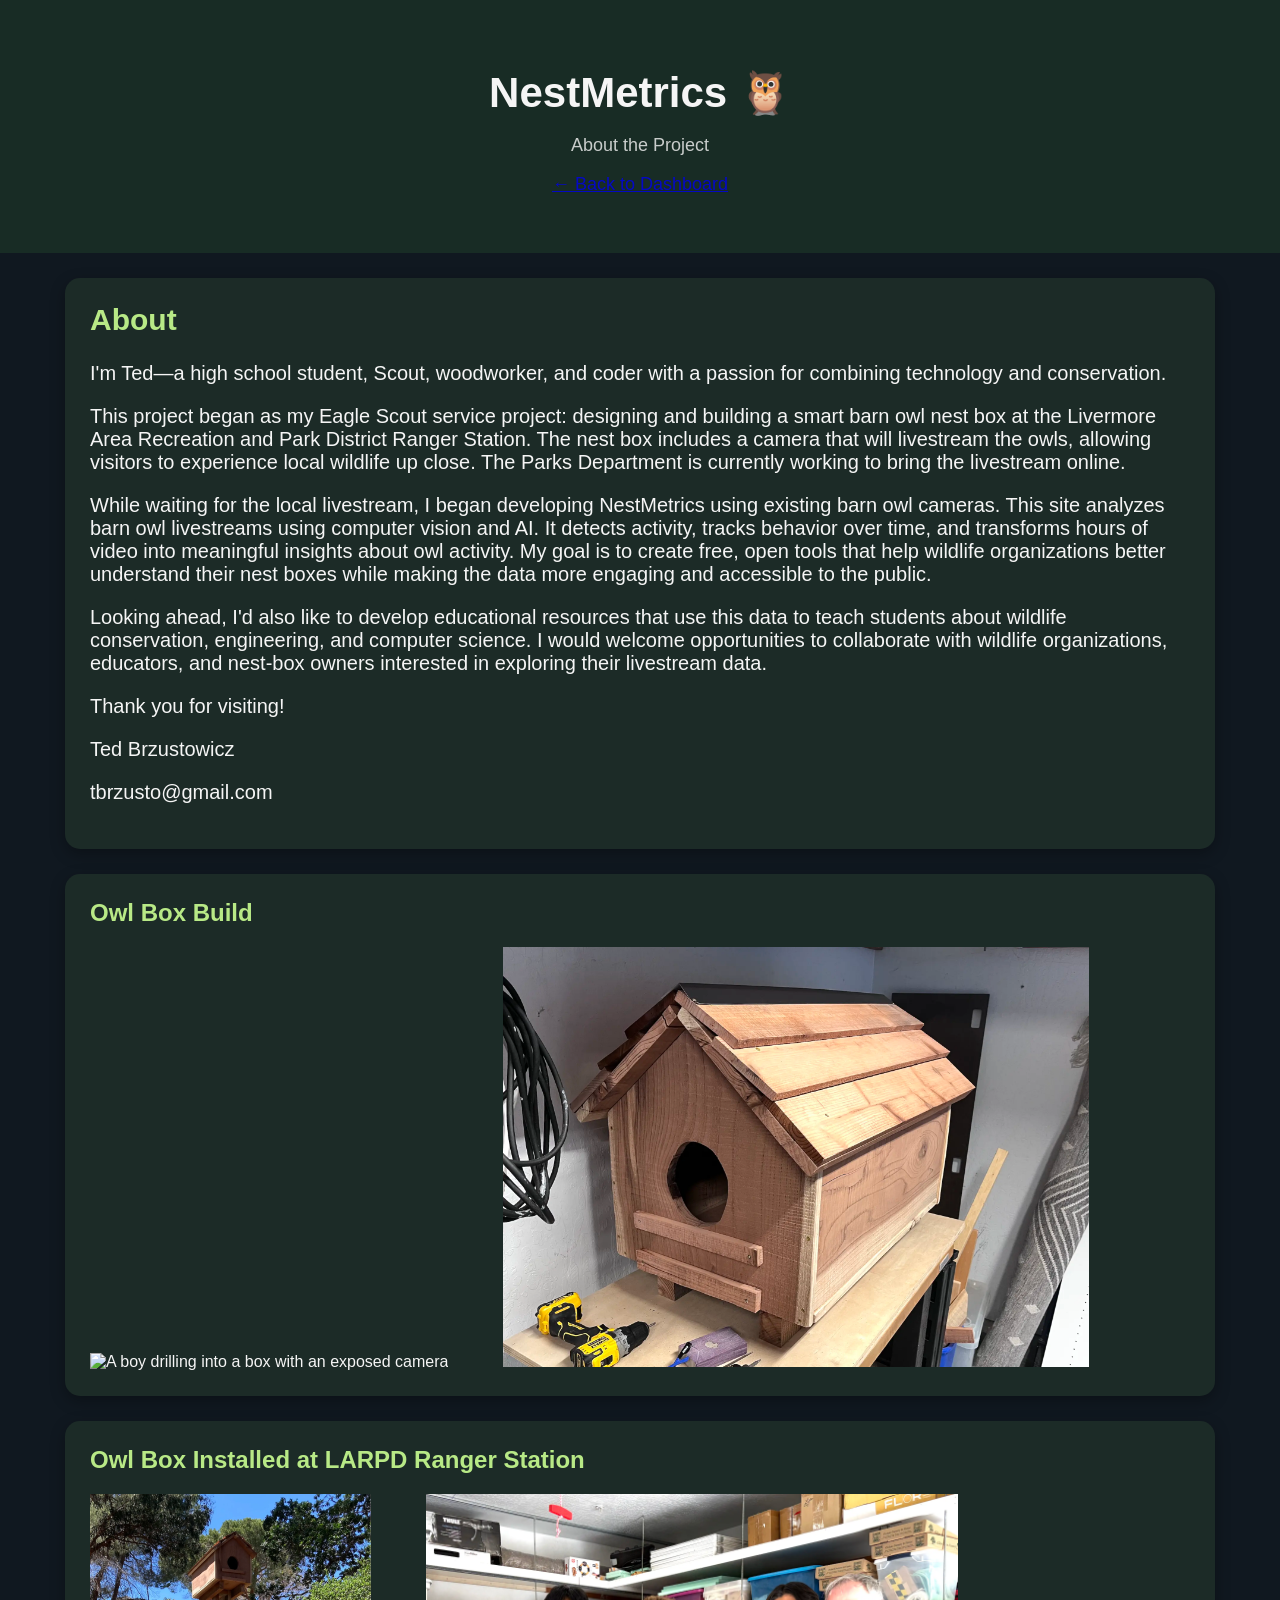
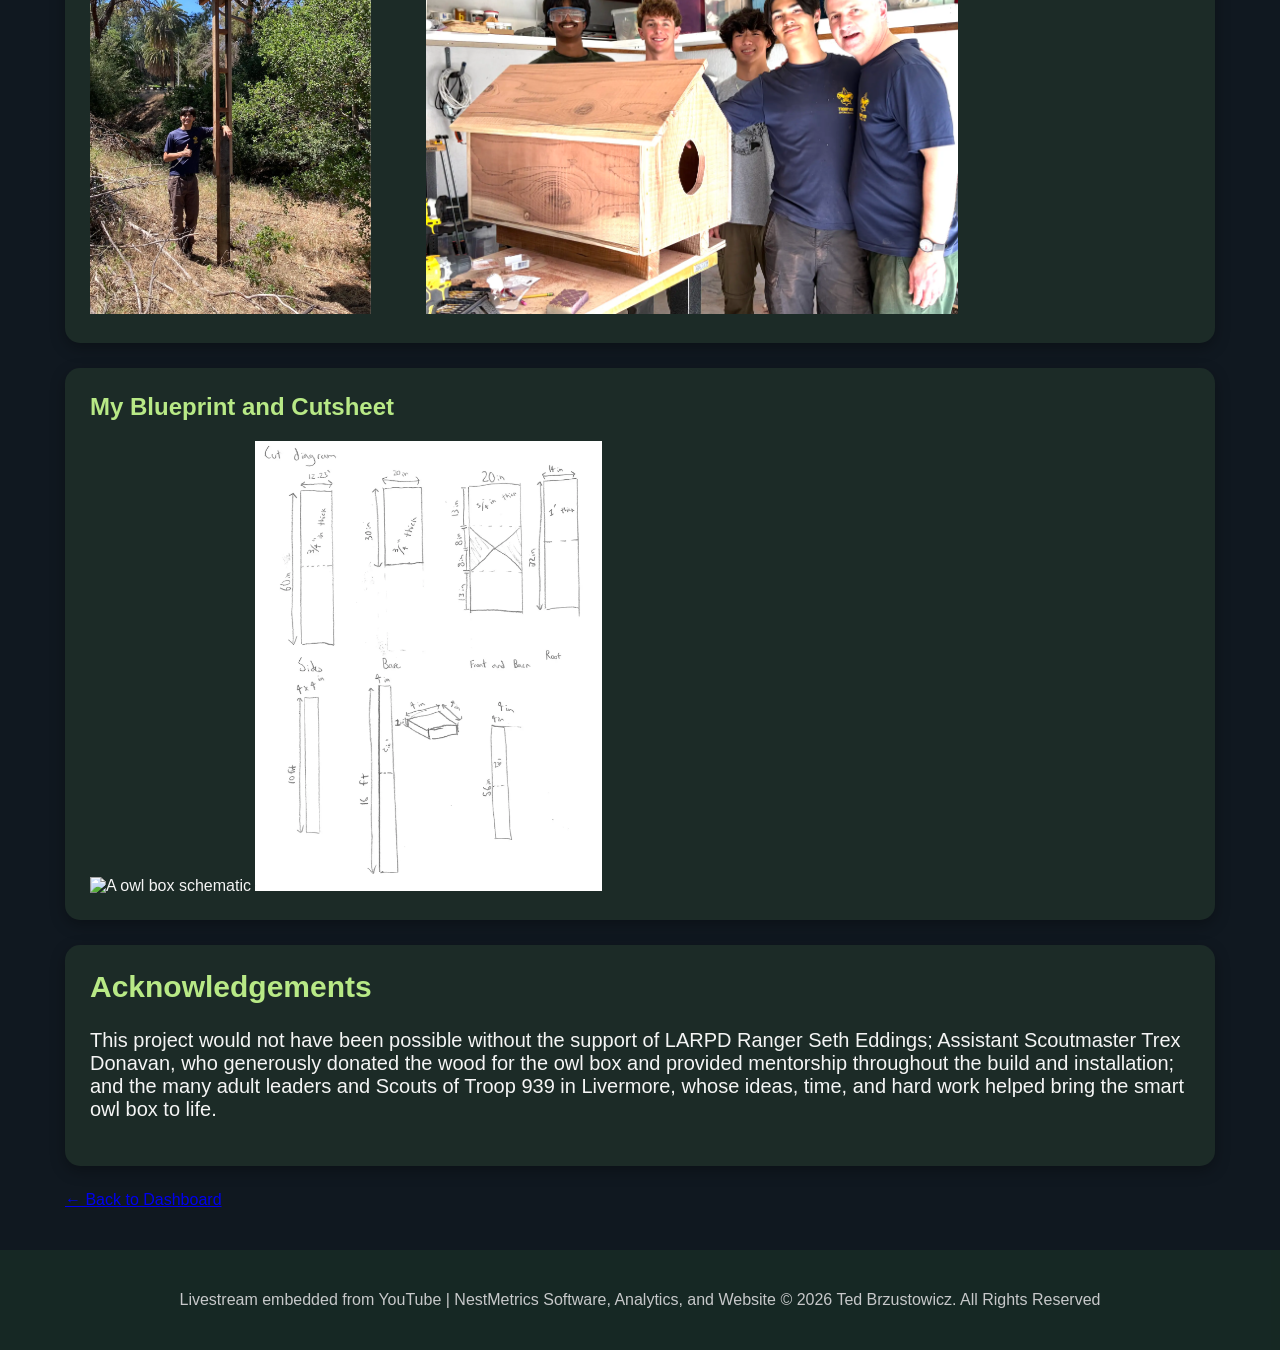
==== commit 5b033019: "Update about.html" ====
--- a/docs/about.html
+++ b/docs/about.html
@@ -17,11 +17,11 @@
     <main>
         <div class="card" style="font-size: 20px;">
             <h2>About</h2>
-            <p>Hi, I'm Ted—a high school student, Scout, woodworker, and coder with a passion for combining technology and conservation.</p>
+            <p>I'm Ted—a high school student, Scout, woodworker, and coder with a passion for combining technology and conservation.</p>
             
             <p>This project began as my Eagle Scout service project: designing and building a smart barn owl nest box at the Livermore Area Recreation and Park District Ranger Station. The nest box includes a camera that will livestream the owls, allowing visitors to experience local wildlife up close. The Parks Department is currently working to bring the livestream online.</p>
 
-            <p>This site analyzes barn owl livestreams using computer vision and AI. It detects activity, tracks behavior over time, and transforms hours of video into meaningful insights about owl activity. My goal is to create free, open tools that help wildlife organizations better understand their nest boxes while making the data more engaging and accessible to the public.</p>
+            <p>While waiting for the local livestream, I began developing NestMetrics using existing barn owl cameras. This site analyzes barn owl livestreams using computer vision and AI. It detects activity, tracks behavior over time, and transforms hours of video into meaningful insights about owl activity. My goal is to create free, open tools that help wildlife organizations better understand their nest boxes while making the data more engaging and accessible to the public.</p>
 
             <p>Looking ahead, I'd also like to develop educational resources that use this data to teach students about wildlife conservation, engineering, and computer science. I would welcome opportunities to collaborate with wildlife organizations, educators, and nest-box owners interested in exploring their livestream data.</p>
             
